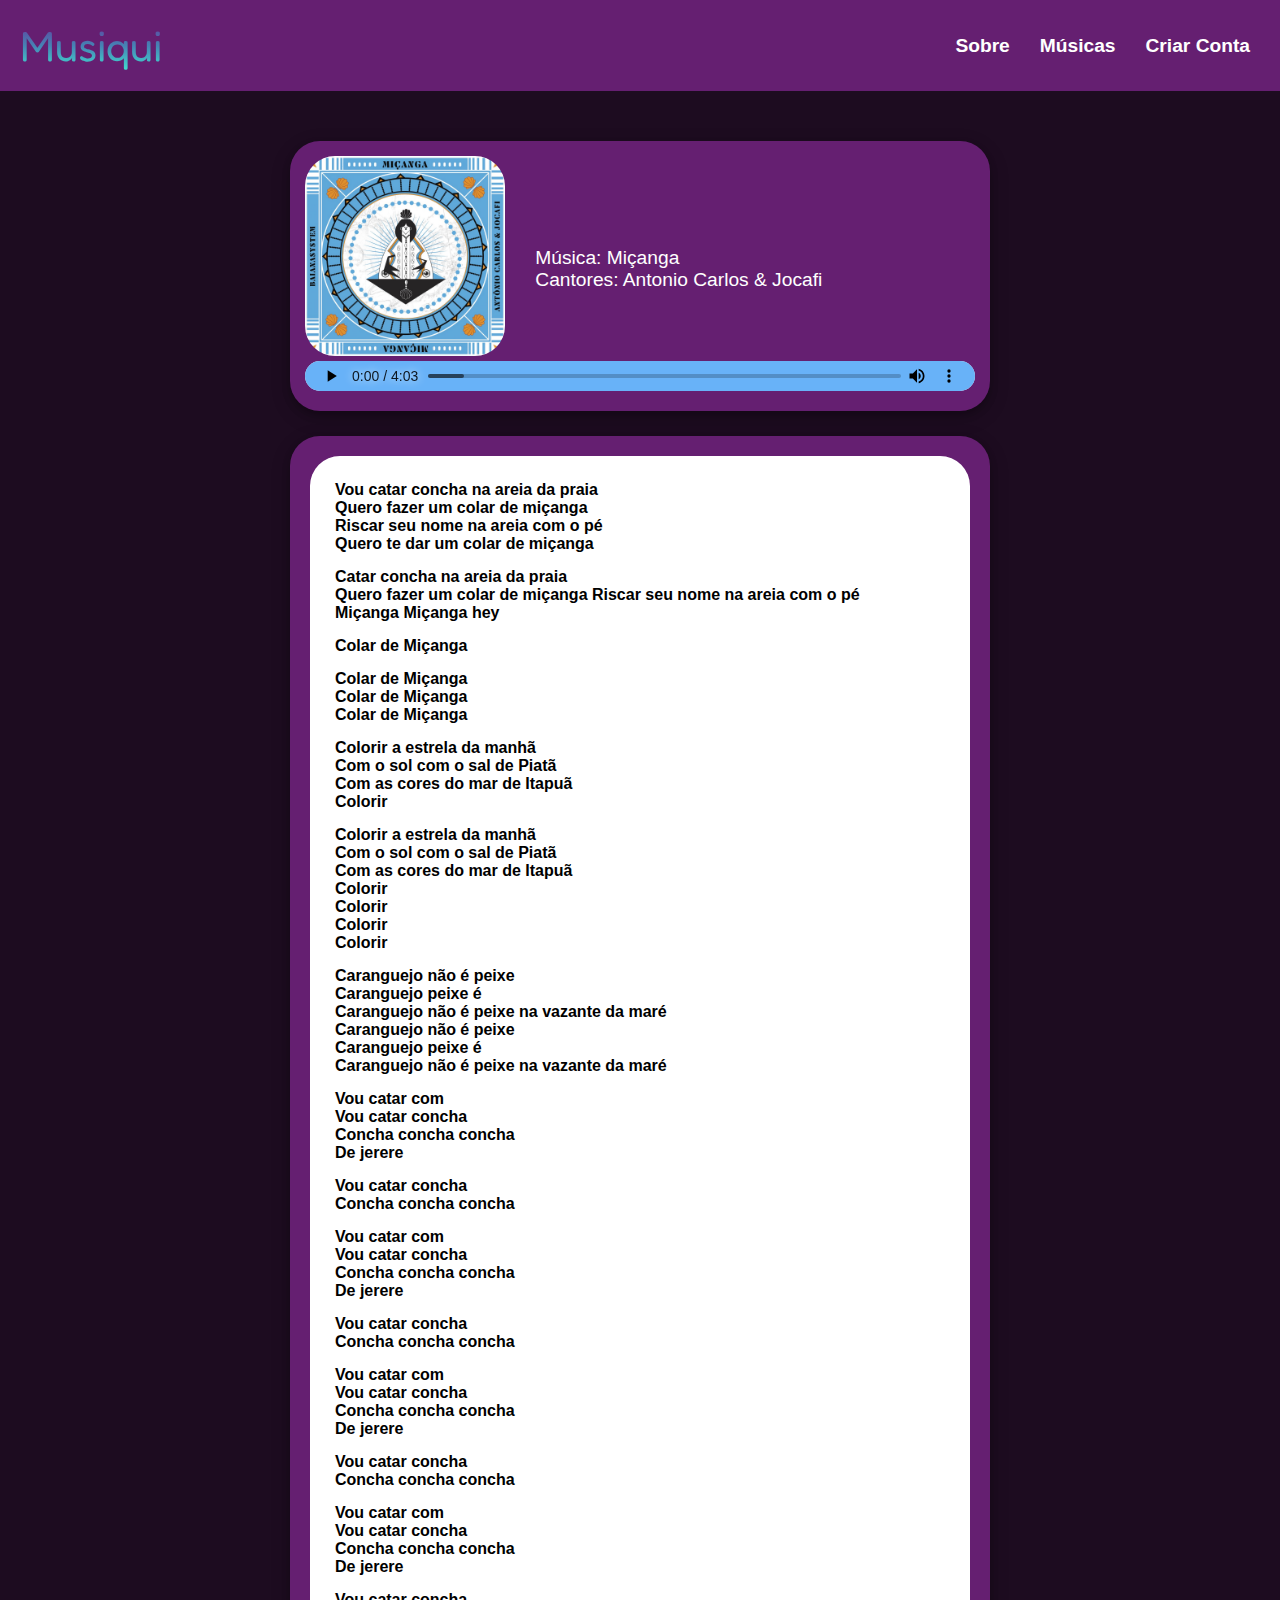
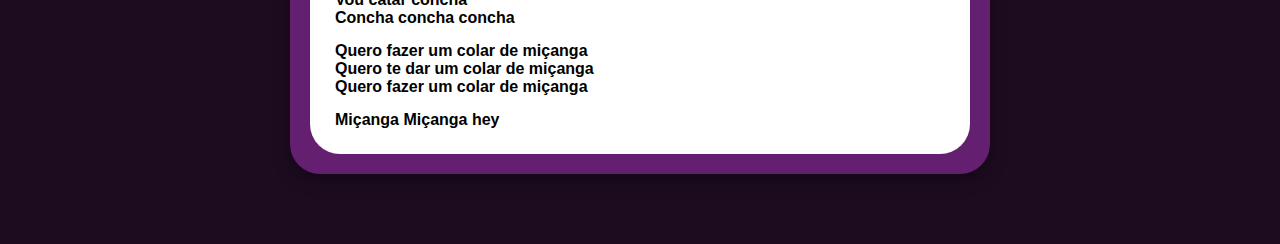
==== letra.html @ 00fefc59 "Adição da letra" ====
<!DOCTYPE html>
<html lang="pt-br">
<head>
    <meta charset="UTF-8">
    <meta http-equiv="X-UA-Compatible" content="IE=edge">
    <meta name="viewport" content="width=device-width, initial-scale=1.0">
    <link rel="stylesheet" href="/style/style.css">
    <link rel="stylesheet" href="icons/favicon-32x32.png">
    <title>Musiqui - Letra</title>
</head>
<body>
    <header>
        <a href="index.html" class="logo">Musiqui</a>
        <nav>
            <ul>
                <li><a class="navg" href="#">Sobre</a></li>
                <li><a class="navg" href="#">Músicas</a></li>
                <li><a class="navg" href="#">Criar Conta</a></li>
            </ul>
        </nav>
    </header>
    <main>
        <div class="playerLetra">
            <img src="image/Miçanga.jpg" alt="">
            <div class="dados">
                <ul>
                    <li>Música: Miçanga</li>
                    <li>Cantores: Antonio Carlos & Jocafi</li>
                </ul>
            </div>

            <audio src="music/Miçanga · BaianaSystem · Antonio Carlos & Jocafi..mp3" controls></audio>
        </div>
        <div class="letraBox">
            <div class="letra">
                <p>
                    Vou catar concha na areia da praia <br>
                    Quero fazer um colar de miçanga <br>
                    Riscar seu nome na areia com o pé <br>
                    Quero te dar um colar de miçanga <br>
            
                </p>
                <p>
                    Catar concha na areia da praia <br>
                    Quero fazer um colar de miçanga
                    Riscar seu nome na areia com o pé <br>
                    Miçanga Miçanga hey <br>
                </p>
                <p>
                    Colar de Miçanga
                </p>
                <p>
                    Colar de Miçanga <br>
                    Colar de Miçanga <br>
                    Colar de Miçanga <br>
                </p>
                <p>
                    Colorir a estrela da manhã <br>
                    Com o sol com o sal de Piatã <br>
                    Com as cores do mar de Itapuã <br>
                    Colorir <br>
                </p>
                <p>
                    Colorir a estrela da manhã <br>
                    Com o sol com o sal de Piatã <br>
                    Com as cores do mar de Itapuã <br>
                    Colorir <br>
                    Colorir <br>
                    Colorir <br>
                    Colorir <br>
                </p>
                <p>
                    Caranguejo não é peixe <br>
                    Caranguejo peixe é <br>
                    Caranguejo não é peixe na vazante da maré <br>
                    Caranguejo não é peixe <br>
                    Caranguejo peixe é <br>
                    Caranguejo não é peixe na vazante da maré <br>
                </p>
                <p>
                    Vou catar com <br>
                    Vou catar concha <br>
                    Concha concha concha <br>
                    De jerere <br>
                </p>
                <p>
                    Vou catar concha <br>
                    Concha concha concha <br>
                </p>
                <p>
                    Vou catar com <br>
                    Vou catar concha <br>
                    Concha concha concha <br>
                    De jerere <br>
                </p>
                <p>
                    Vou catar concha <br>
                    Concha concha concha <br>
                </p>
                <p>
                    Vou catar com <br>
                    Vou catar concha <br>
                    Concha concha concha <br>
                    De jerere <br>
                </p>
                <p>
                     Vou catar concha <br>
                    Concha concha concha <br>
                </p>
                <p>
                    Vou catar com <br>
                    Vou catar concha <br>
                    Concha concha concha <br>
                    De jerere <br>
                </p>
                <p>
                    Vou catar concha <br>
                    Concha concha concha <br>
                </p>
                <p>
                    Quero fazer um colar de miçanga <br>
                    Quero te dar um colar de miçanga <br>
                    Quero fazer um colar de miçanga <br>
               </p>
                <p>
                    Miçanga Miçanga hey
                </p>
            </div>
        </div>
    </main>
</body>
</html>
---- style/style.css ----
@import url('https://fonts.googleapis.com/css2?family=Fredoka+One&display=swap');

:root{
    --color1: #68b2f8 ;
    --color2: #506ee5 ;
    --color3: #7037cd ;
    --color4: #651f71 ;
    --color5: #1d0c20 ;
}

*{
    padding: 0px;
    margin: 0px;
    box-sizing: border-box;
}

*{
    padding: 0px;
    margin: 0px;
    box-sizing: border-box;
}

body, ul, li, p{
    list-style: none;
    font-family: Arial, Helvetica, sans-serif;
    font-size: 1.2rem;
}

header{
    background-color: #651f71;
    display: flex;
    flex-wrap: wrap;
    justify-content: space-between;
    align-items: center;
    padding: 20px;
}

.navg{
    text-decoration: none;
    color: white;
    padding: 10px;
    transition: all 0.7s;
    font-weight: bold;
}

.navg:hover{
    background-image: linear-gradient(to bottom, white, turquoise, steelblue); 
    color: white;
    background-clip: text;
    -webkit-background-clip: text;
    -webkit-text-fill-color: transparent;
    font-weight: bold;
}

.logo{
    background-image: linear-gradient(to bottom, rebeccapurple, steelblue, turquoise);
    color: black;
    background-clip: text;
    -webkit-background-clip: text;
    -webkit-text-fill-color: transparent;
    font-size: 2.2em;
    text-decoration: none;
    font-family: 'Fredoka One';
}

.logo:hover{
    background-image: linear-gradient(to bottom, white, turquoise, steelblue);
    color: black;
    background-clip: text;
    -webkit-background-clip: text;
    -webkit-text-fill-color: transparent;
    font-size: 2.2em;
    text-decoration: none;
    font-family: 'Fredoka One';
}

ul{
    display: flex;
}

ul li{
    margin-left: 10px;
}

ul li a{
    display: block;
    padding: 10px;
    
}

body{background-color: var(--color5);}

section{
    margin: auto;
    position: relative;
    height: 850px;
    width: 70%;
    display: flex;
    align-items: center;
}

.swiper{
    width: 1300px;
}

.card{
    position: relative;
    border-radius: 20px;
    margin: 20px 0;
}

section .card .image{
    height: 100%;
    width: 100%;
    cursor: pointer;
    padding: 10px;
    
}

section .card .image img{
    height: 100%;
    width: 100%;
    border-radius:  30px 30px 0 0;
    opacity: 100%;
    box-shadow: 0 4px 8px 0 rgba(0, 0, 0, 0.2),  0 6px 20px 0 rgba(0, 0, 0, 0.19);

}

section .card .image{
    opacity: 80%;
    transition: all 0.4s;
}

section .card .image:hover{
    transform: scale(1.07);
    opacity: 100%;
    transition: all 0.4s;
}

.swiper-pagination{
    position: absolute;
}

.swiper-button-next, .swiper-button-prev{
    opacity: 0.7;
    color: red;
    transition: all 0.3s ease;
}

.swiper-button-next:hover, .swiper-button-prev:hover{
    transform: scale(1.07);
    opacity: 1;
    color: white;
}

.player{
    margin-top: -5px;
    box-shadow: 0 4px 8px 0 rgba(0, 0, 0, 0.2),  0 6px 20px 0 rgba(0, 0, 0, 0.19);
    border-radius:  0 0 30px 30px;
    background-color: var(--color1);
}

.player > audio{
    border-radius:  0 0 30px 30px;
    background-color: var(--color1);
    padding: 0px;
}

main > #playlist{
    width: 900px;
    margin: 40px auto 100px auto;
    background-color: var(--color4);
    box-shadow: 0 4px 8px 0 rgba(0, 0, 0, 0.2),  0 6px 20px 0 rgba(0, 0, 0, 0.19);
    border-radius: 30px;
    padding: 20px;
    
    
}

main > #playlist > .music > .sLetra{
    text-decoration: none;
    color: white;
    display: none;
    margin-left: 10px;
    transition-property: color;
    transition-duration: 0.5s;
}

main > #playlist > .music > .sLetra:hover{
    color: #68b2f8;
}

main > #playlist > h1{
    font-size: 1.2em;
    color: white;
}

.icon{
    display: inline-block;
    width: 20px;
    margin: 0px auto 0px auto;
}

.youtube{
    text-decoration: none;
    color: white;
    font-weight: bold;
    padding-bottom: 5px ;
    transition-property: color;
    transition-duration: 0.5s;
}

.youtube:hover{
    color: #68b2f8;
}

main > #playlist > .music > audio::-webkit-media-controls-panel{
    background-color: #972daa;
}

main > #playlist > .music{
    background-color: #972daa;
    margin:  15px 0 15px 0;
    border-radius: 20px;
    box-shadow: 0 4px 8px 0 rgba(0, 0, 0, 0.2),  0 6px 20px 0 rgba(0, 0, 0, 0.19);
    height: 30px;
    transition: height 0.5s;
    padding: 5px;
    
}

main > #playlist > .music > p{
    font-family: Arial, Helvetica, sans-serif;
    font-weight: bold;

}

main > #playlist > .music > audio{
    padding: 5px 5px 5px 5px;
    height: 30px;
    display: none;
}

main{
    margin-top: 50px;
}

main > #playlist > .music:hover{
    display: block;
    height: 90px;
    
}

main > #playlist > .music:hover audio{
    display: block;
}

main > #playlist > .music:hover .sLetra{
    display: block;
}

main > .playerLetra > img{
    width: 200px;
    display: inline-block;
    border-radius: 30px;
}


main > .playerLetra > .dados{
    display: inline-block;
    color: white;
    
}

main > .playerLetra > .dados > ul{
    display: block;
    position: absolute;
    top: 247px;
    margin-left: 15px;
}

main > .playerLetra > audio{
    height: 30px;
    

}

main > .playerLetra > audio::-webkit-media-controls-current-time-display{
    display: block;
    
}

main > .playerLetra > audio::-webkit-media-controls-time-remaining-display{
    display: block;
    padding-right: 10px;
    
}

main > .playerLetra{
    width: 700px;
    margin: auto;
    background-color: var(--color4);
    padding: 15px;
    border-radius: 30px;
    box-shadow: 0 4px 8px 0 rgba(0, 0, 0, 0.2),  0 6px 20px 0 rgba(0, 0, 0, 0.19);

}



main > .letraBox > .letra > p{
    font-size: 16px;
    color: black;
    margin: 15px;
    font-weight: 600;
}

main > .letraBox > .letra {
    background-color: white;
    padding: 10px;
    border-radius: 30px;
}

main > .letraBox {
    width: 700px;
    background-color: var(--color4);
    margin: 25px auto 70px auto;
    padding: 20px;
    border-radius: 30px;
    box-shadow: 0 4px 8px 0 rgba(0, 0, 0, 0.2),  0 6px 20px 0 rgba(0, 0, 0, 0.19);
}

audio{
   width: 100%;
}

audio::-webkit-media-controls-panel{
    background-color: var(--color1);
}

audio::-webkit-media-controls-timeline{
    width: 70px;
    padding: 0px;
}

audio::-webkit-media-controls-toggle-closed-captions-button{
    display: none;
}

audio::-webkit-media-controls-time-remaining-display{
    display: none;
}

audio::-webkit-media-controls-current-time-display{
    display: none;
}
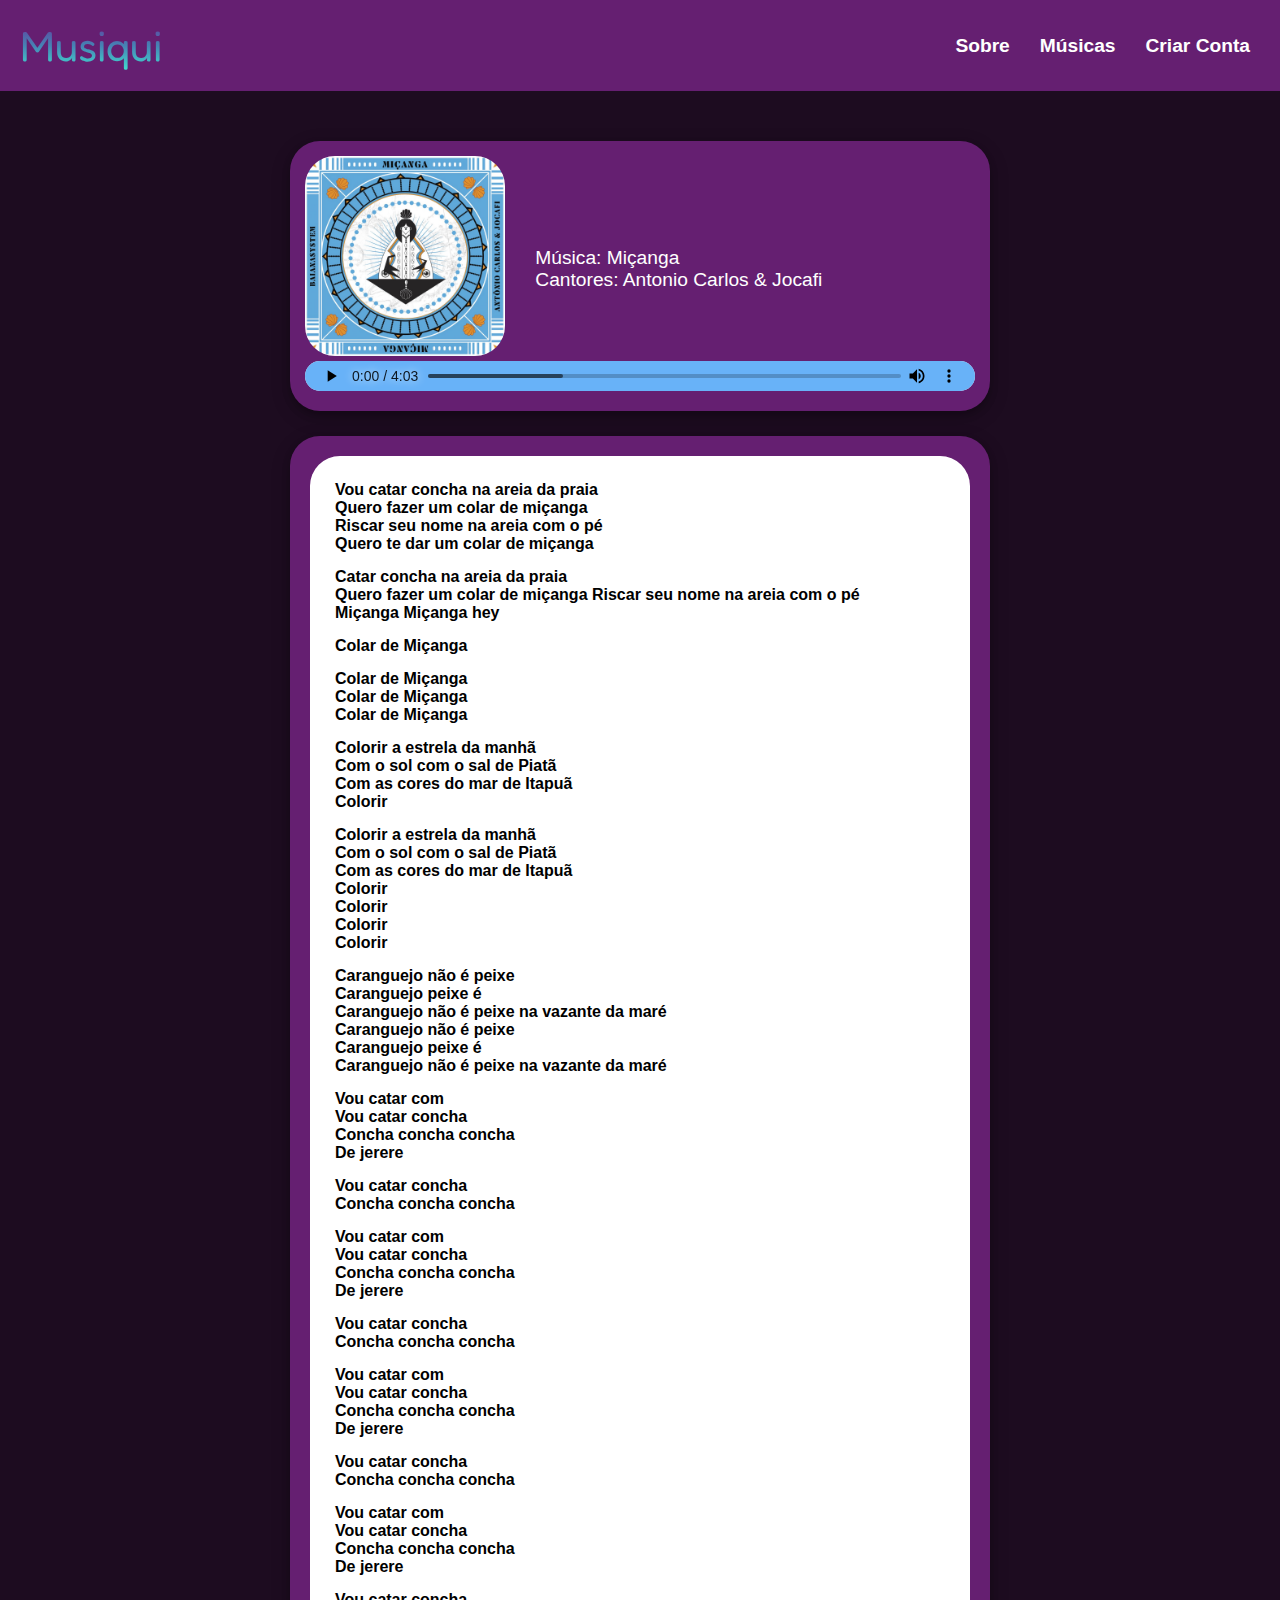
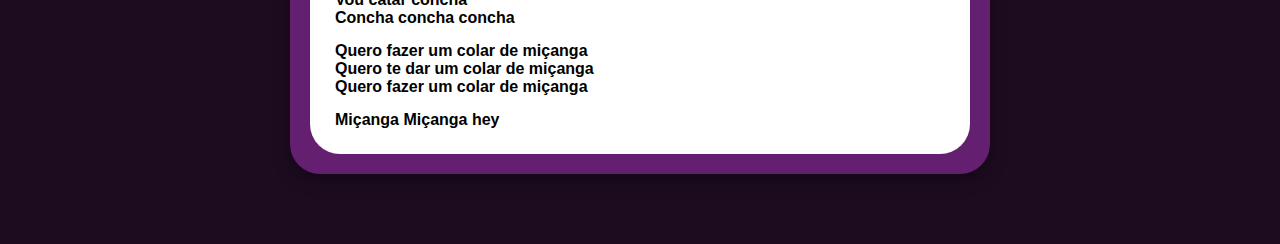
==== commit 39f7bad5: "Arrumando o git pages" ====
--- a/letra.html
+++ b/letra.html
@@ -4,7 +4,7 @@
     <meta charset="UTF-8">
     <meta http-equiv="X-UA-Compatible" content="IE=edge">
     <meta name="viewport" content="width=device-width, initial-scale=1.0">
-    <link rel="stylesheet" href="/style/style.css">
+    <link rel="stylesheet" href="style.css">
     <link rel="stylesheet" href="icons/favicon-32x32.png">
     <title>Musiqui - Letra</title>
 </head>
--- a/style.css
+++ b/style.css
@@ -0,0 +1,356 @@
+@import url('https://fonts.googleapis.com/css2?family=Fredoka+One&display=swap');
+
+:root{
+    --color1: #68b2f8 ;
+    --color2: #506ee5 ;
+    --color3: #7037cd ;
+    --color4: #651f71 ;
+    --color5: #1d0c20 ;
+}
+
+*{
+    padding: 0px;
+    margin: 0px;
+    box-sizing: border-box;
+}
+
+*{
+    padding: 0px;
+    margin: 0px;
+    box-sizing: border-box;
+}
+
+body, ul, li, p{
+    list-style: none;
+    font-family: Arial, Helvetica, sans-serif;
+    font-size: 1.2rem;
+}
+
+header{
+    background-color: #651f71;
+    display: flex;
+    flex-wrap: wrap;
+    justify-content: space-between;
+    align-items: center;
+    padding: 20px;
+}
+
+.navg{
+    text-decoration: none;
+    color: white;
+    padding: 10px;
+    transition: all 0.7s;
+    font-weight: bold;
+}
+
+.navg:hover{
+    background-image: linear-gradient(to bottom, white, turquoise, steelblue); 
+    color: white;
+    background-clip: text;
+    -webkit-background-clip: text;
+    -webkit-text-fill-color: transparent;
+    font-weight: bold;
+}
+
+.logo{
+    background-image: linear-gradient(to bottom, rebeccapurple, steelblue, turquoise);
+    color: black;
+    background-clip: text;
+    -webkit-background-clip: text;
+    -webkit-text-fill-color: transparent;
+    font-size: 2.2em;
+    text-decoration: none;
+    font-family: 'Fredoka One';
+}
+
+.logo:hover{
+    background-image: linear-gradient(to bottom, white, turquoise, steelblue);
+    color: black;
+    background-clip: text;
+    -webkit-background-clip: text;
+    -webkit-text-fill-color: transparent;
+    font-size: 2.2em;
+    text-decoration: none;
+    font-family: 'Fredoka One';
+}
+
+ul{
+    display: flex;
+}
+
+ul li{
+    margin-left: 10px;
+}
+
+ul li a{
+    display: block;
+    padding: 10px;
+    
+}
+
+body{background-color: var(--color5);}
+
+section{
+    margin: auto;
+    position: relative;
+    height: 850px;
+    width: 70%;
+    display: flex;
+    align-items: center;
+}
+
+.swiper{
+    width: 1300px;
+}
+
+.card{
+    position: relative;
+    border-radius: 20px;
+    margin: 20px 0;
+}
+
+section .card .image{
+    height: 100%;
+    width: 100%;
+    cursor: pointer;
+    padding: 10px;
+    
+}
+
+section .card .image img{
+    height: 100%;
+    width: 100%;
+    border-radius:  30px 30px 0 0;
+    opacity: 100%;
+    box-shadow: 0 4px 8px 0 rgba(0, 0, 0, 0.2),  0 6px 20px 0 rgba(0, 0, 0, 0.19);
+
+}
+
+section .card .image{
+    opacity: 80%;
+    transition: all 0.4s;
+}
+
+section .card .image:hover{
+    transform: scale(1.07);
+    opacity: 100%;
+    transition: all 0.4s;
+}
+
+.swiper-pagination{
+    position: absolute;
+}
+
+.swiper-button-next, .swiper-button-prev{
+    opacity: 0.7;
+    color: red;
+    transition: all 0.3s ease;
+}
+
+.swiper-button-next:hover, .swiper-button-prev:hover{
+    transform: scale(1.07);
+    opacity: 1;
+    color: white;
+}
+
+.player{
+    margin-top: -5px;
+    box-shadow: 0 4px 8px 0 rgba(0, 0, 0, 0.2),  0 6px 20px 0 rgba(0, 0, 0, 0.19);
+    border-radius:  0 0 30px 30px;
+    background-color: var(--color1);
+}
+
+.player > audio{
+    border-radius:  0 0 30px 30px;
+    background-color: var(--color1);
+    padding: 0px;
+}
+
+main > #playlist{
+    width: 900px;
+    margin: 40px auto 100px auto;
+    background-color: var(--color4);
+    box-shadow: 0 4px 8px 0 rgba(0, 0, 0, 0.2),  0 6px 20px 0 rgba(0, 0, 0, 0.19);
+    border-radius: 30px;
+    padding: 20px;
+    
+    
+}
+
+main > #playlist > .music > .sLetra{
+    text-decoration: none;
+    color: white;
+    display: none;
+    margin-left: 10px;
+    transition-property: color;
+    transition-duration: 0.5s;
+}
+
+main > #playlist > .music > .sLetra:hover{
+    color: #68b2f8;
+}
+
+main > #playlist > h1{
+    font-size: 1.2em;
+    color: white;
+}
+
+.icon{
+    display: inline-block;
+    width: 20px;
+    margin: 0px auto 0px auto;
+}
+
+.youtube{
+    text-decoration: none;
+    color: white;
+    font-weight: bold;
+    padding-bottom: 5px ;
+    transition-property: color;
+    transition-duration: 0.5s;
+}
+
+.youtube:hover{
+    color: #68b2f8;
+}
+
+main > #playlist > .music > audio::-webkit-media-controls-panel{
+    background-color: #972daa;
+}
+
+main > #playlist > .music{
+    background-color: #972daa;
+    margin:  15px 0 15px 0;
+    border-radius: 20px;
+    box-shadow: 0 4px 8px 0 rgba(0, 0, 0, 0.2),  0 6px 20px 0 rgba(0, 0, 0, 0.19);
+    height: 30px;
+    transition: height 0.5s;
+    padding: 5px;
+    
+}
+
+main > #playlist > .music > p{
+    font-family: Arial, Helvetica, sans-serif;
+    font-weight: bold;
+
+}
+
+main > #playlist > .music > audio{
+    padding: 5px 5px 5px 5px;
+    height: 30px;
+    display: none;
+}
+
+main{
+    margin-top: 50px;
+}
+
+main > #playlist > .music:hover{
+    display: block;
+    height: 90px;
+    
+}
+
+main > #playlist > .music:hover audio{
+    display: block;
+}
+
+main > #playlist > .music:hover .sLetra{
+    display: block;
+}
+
+main > .playerLetra > img{
+    width: 200px;
+    display: inline-block;
+    border-radius: 30px;
+}
+
+
+main > .playerLetra > .dados{
+    display: inline-block;
+    color: white;
+    
+}
+
+main > .playerLetra > .dados > ul{
+    display: block;
+    position: absolute;
+    top: 247px;
+    margin-left: 15px;
+}
+
+main > .playerLetra > audio{
+    height: 30px;
+    
+
+}
+
+main > .playerLetra > audio::-webkit-media-controls-current-time-display{
+    display: block;
+    
+}
+
+main > .playerLetra > audio::-webkit-media-controls-time-remaining-display{
+    display: block;
+    padding-right: 10px;
+    
+}
+
+main > .playerLetra{
+    width: 700px;
+    margin: auto;
+    background-color: var(--color4);
+    padding: 15px;
+    border-radius: 30px;
+    box-shadow: 0 4px 8px 0 rgba(0, 0, 0, 0.2),  0 6px 20px 0 rgba(0, 0, 0, 0.19);
+
+}
+
+
+
+main > .letraBox > .letra > p{
+    font-size: 16px;
+    color: black;
+    margin: 15px;
+    font-weight: 600;
+}
+
+main > .letraBox > .letra {
+    background-color: white;
+    padding: 10px;
+    border-radius: 30px;
+}
+
+main > .letraBox {
+    width: 700px;
+    background-color: var(--color4);
+    margin: 25px auto 70px auto;
+    padding: 20px;
+    border-radius: 30px;
+    box-shadow: 0 4px 8px 0 rgba(0, 0, 0, 0.2),  0 6px 20px 0 rgba(0, 0, 0, 0.19);
+}
+
+audio{
+   width: 100%;
+}
+
+audio::-webkit-media-controls-panel{
+    background-color: var(--color1);
+}
+
+audio::-webkit-media-controls-timeline{
+    width: 70px;
+    padding: 0px;
+}
+
+audio::-webkit-media-controls-toggle-closed-captions-button{
+    display: none;
+}
+
+audio::-webkit-media-controls-time-remaining-display{
+    display: none;
+}
+
+audio::-webkit-media-controls-current-time-display{
+    display: none;
+}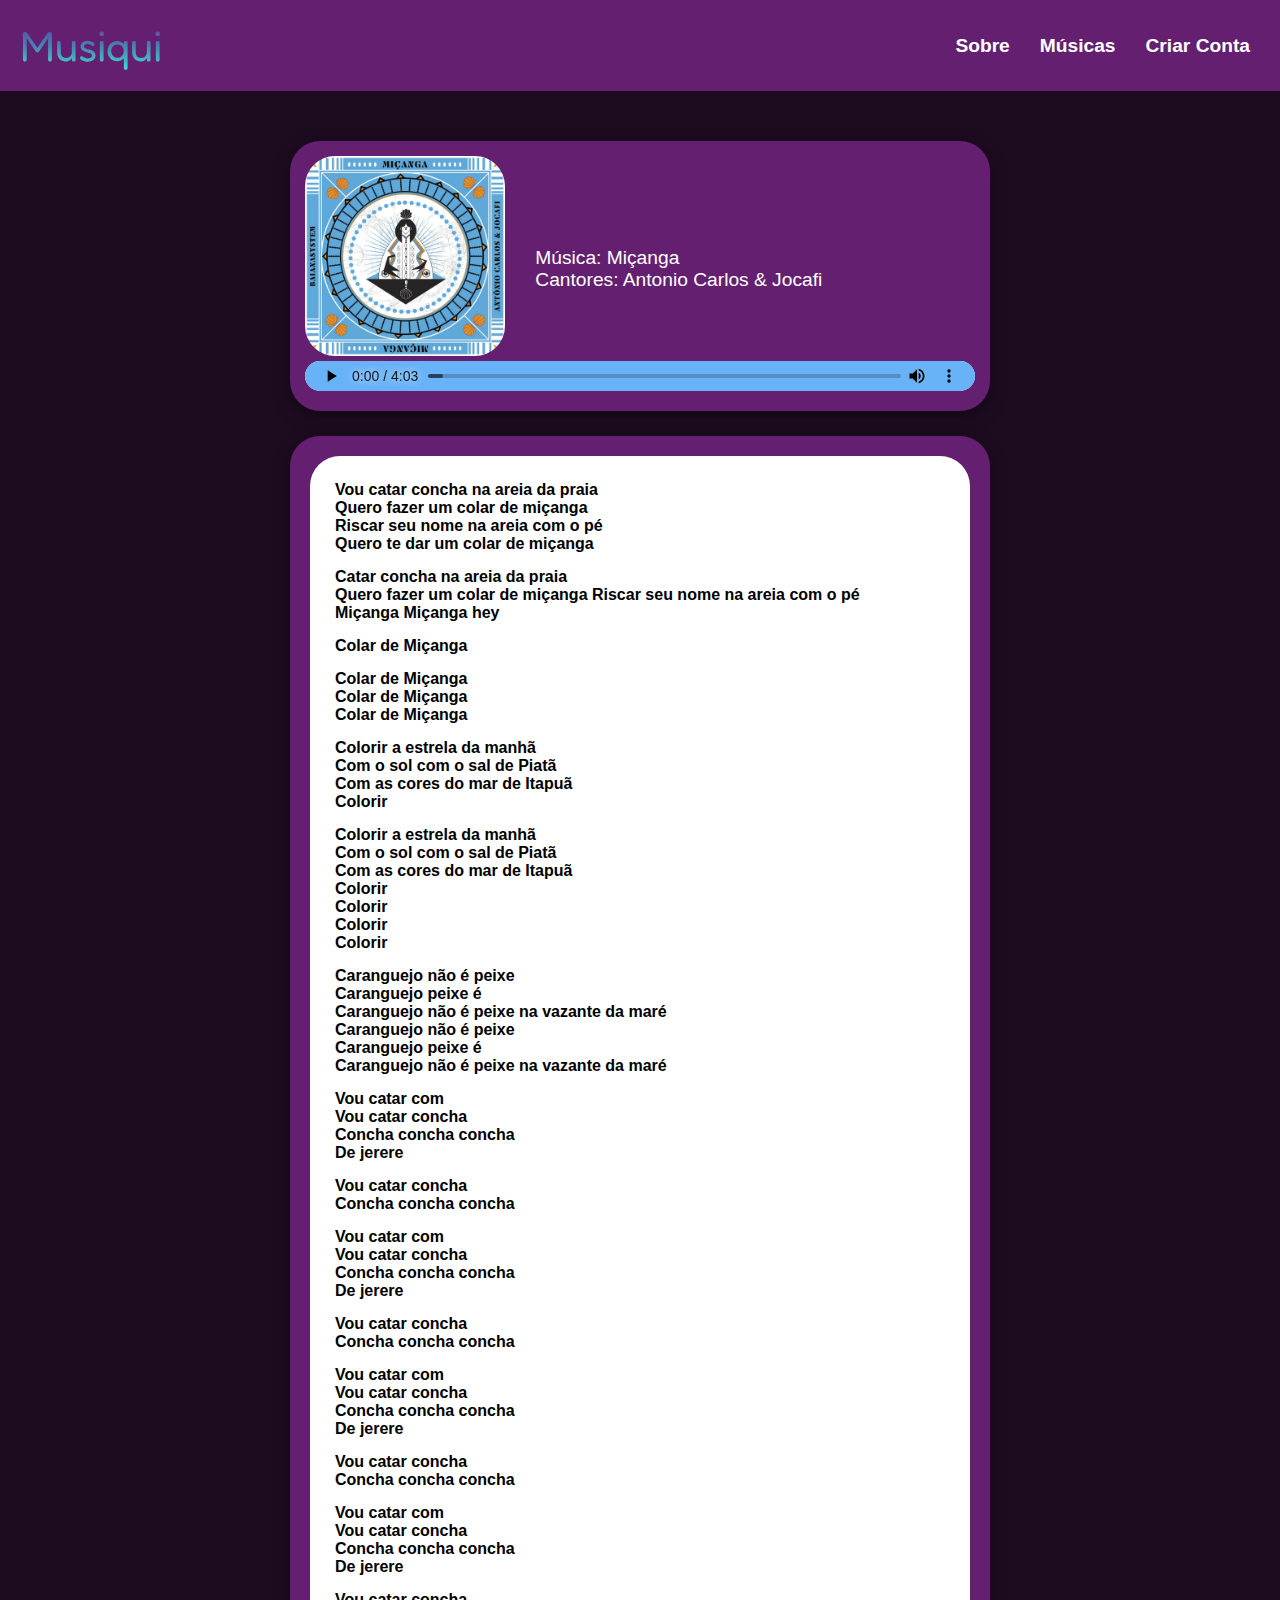
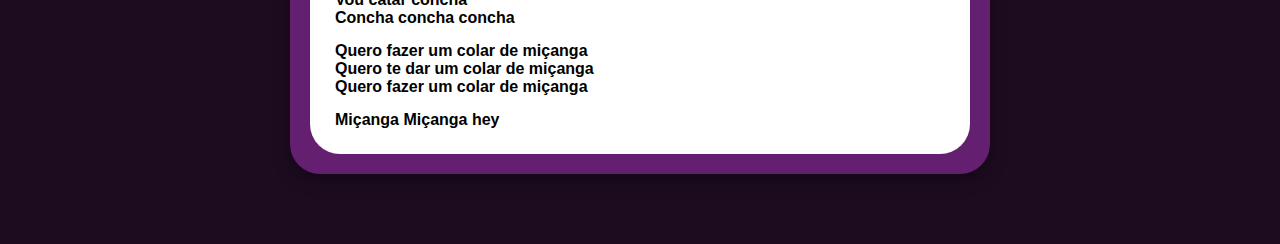
==== commit 17c706b6: "Arrumando o git pages" ====
--- a/letra.html
+++ b/letra.html
@@ -5,7 +5,7 @@
     <meta http-equiv="X-UA-Compatible" content="IE=edge">
     <meta name="viewport" content="width=device-width, initial-scale=1.0">
     <link rel="stylesheet" href="style.css">
-    <link rel="stylesheet" href="icons/favicon-32x32.png">
+    <link rel="stylesheet" href="favicon-32x32.png">
     <title>Musiqui - Letra</title>
 </head>
 <body>
